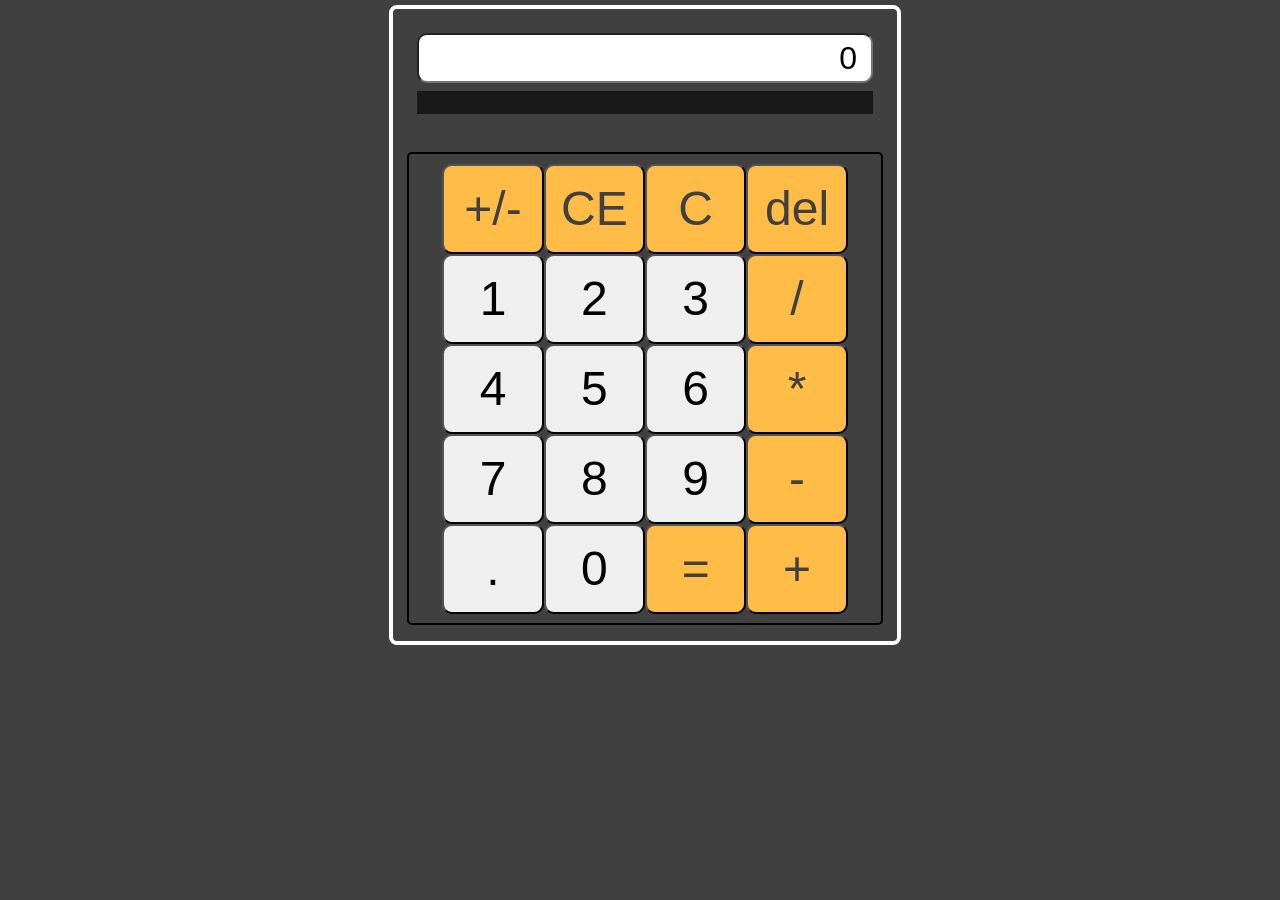
==== aula20/ex005/index.html @ 2351baa2 "feat: add aulas 19-20" ====
<!DOCTYPE html>
<html lang="en">
<head>
    <meta charset="UTF-8">
    <meta name="viewport" content="width=device-width, initial-scale=1.0">
    <link rel="stylesheet" href="style.css">
    <title>Calculadora</title>
</head>
<body>
    <main class="container">
        <div id="calculadora">

            <div id="text">
                <input type="text" value="0">
                <div id="calculos">
                    <p>
                    </p> 
                    <span id="sinal"></span>
                </div>
            </div>
            <div id="botoes" class="container">
                <div id="acoes">
                    <button class="operacoes" onclick="operacao('MoM')">+/-</button>
                    <button class="operacoes" onclick="operacao('CE')">CE</button>
                    <button class="operacoes" onclick="operacao('C')">C</button>
                    <button class="operacoes" onclick="operacao('del')">del</button>
               
                    <button class="num" onclick="enterNumber(1)">1</button>
                    <button class="num" onclick="enterNumber(2)">2</button>
                    <button class="num" onclick="enterNumber(3)">3</button>
                    <button class="operacoes" onclick="operacao('div')">/</button>
                    <button class="num" onclick="enterNumber(4)">4</button>
                    <button class="num" onclick="enterNumber(5)">5</button>
                    <button class="num" onclick="enterNumber(6)">6</button>
                    <button class="operacoes" onclick="operacao('mult')">*</button>
                    <button class="num" onclick="enterNumber(7)">7</button>
                    <button class="num" onclick="enterNumber(8)">8</button>
                    <button class="num" onclick="enterNumber(9)">9</button>
                    <button class="operacoes" onclick="operacao('sub')">-</button>
                    <button class="num" onclick="enterNumber('.')">.</button>
                    <button class="num" onclick="enterNumber(0)"> 0</button>
                    <button class="operacoes"  onclick="igual()">=</button>
                    <button class="operacoes" onclick="operacao('soma')">+</button>

                </div>
               
            </div>

        </div>
    </main>
    
</body>
<script src="script.js"></script>
</html>
---- aula20/ex005/style.css ----
@charset "UTF-8";

*{
    margin:0;
    padding: 0;
    box-sizing:border-box;
}

:root{
   
    --sinza: #414040;
    --cor-white: #FEFBF4;
    --cor-btn: #FFBD48;
    --dark:#0B0A0A;
    --cor-border:#fff;
}

body{
    background-color:var(--sinza);
    width:100%;
    overflow-x:hidden;
    -webkit-font-smoothing:antialiased;
    margin:5px;
}

.container{
    display: flex;
    align-items: center;
    flex-direction:column;
    justify-content: center;
    margin-bottom: 40px;
}

div#calculadora{
    width:40%;
    height: 720px;
    border: 4px solid var(--cor-border);
    border-radius: 8px;
}
div#text{
    width: 100%;
    padding:24px;
}
div#text input{
    width: 100%;
    height: 50px;
    padding:14px;
    border-radius: 10px;
    font-size: 2rem;
    align-content: center;
    text-align: right;
}

div#botoes{
    width: 100%;
    flex-direction: row;
    padding:14px;


}
div#botoes div#acoes{
    border: 2px solid ;
    border-radius: 5px;
    width: 100%;
    display: flex;
    flex-direction:row;
    flex-wrap:wrap;
    padding: 2% 7% 2% 7%;

}
div#botoes div#acoes button{

    width: 25%;
    height:105px;
    cursor: pointer;
    font-size: 5rem;
    border-radius: 10px;
    
}
div#botoes div#acoes .num:hover{
    background-color: var(--cor-btn);
    
}

.operacoes{
    background-color: var(--cor-btn);
    color:var(--sinza);
}
.operacoes:hover{
    color: var(--cor-white);
    background-color: var(--sinza);
}
div#calculos{
    display: flex;
    flex-direction: row;
    color: var(--cor-white);
    height:23px;
    margin-top: 8px;
    padding:2px 2px 2px 2px;
    background-color: #1a1919;
}
div#calculos span#sinal{
    margin-left: 8px;
}


/*RESPONSIVIDADE:*/
@media(min-width:200px) and (max-width:575.9px){ 
    
    body{
        margin-top: 22%;
       }
       div#text input{
        height: 1px;
        font-size: 100%;
    }
        div#calculadora{
            width:40%;
            height: 340px;
        }
        div#botoes div#acoes button{
        
            width: 25%;
            height:35px;
             font-size: 1rem;    
        }
 
   }
   @media(min-width:576px) and (max-width:767.9px){
    body{
        margin-top: 12%;
       }
       
       
       div#text input{
        height: 6px;
        font-size: 100%;
    }
        div#calculadora{
            width:40%;
            height: 470px;
            
        }
        div#botoes div#acoes button{
        
            width: 25%;
            height:60px;
             font-size: 1.9rem;
            
        }

   }
   @media(min-width:768px) and (max-width:991.9px){
   body{
    margin-top: 12%;
   }
   div#text input{
    height: 16px;
    font-size: 100%;
}

    div#calculadora{
        width:40%;
        height: 570px;

    }
    div#botoes div#acoes button{
    
        width: 25%;
        height:80px;
         font-size: 2.7rem;
        
    }
}
   @media(min-width:992px) and (max-width:1400.9px){
    
    div#calculadora{
        width:40%;
        height: 640px;
    }
    div#botoes div#acoes button{
        width: 25%;
        height:90px;
        font-size: 3rem;
    }
 
   }
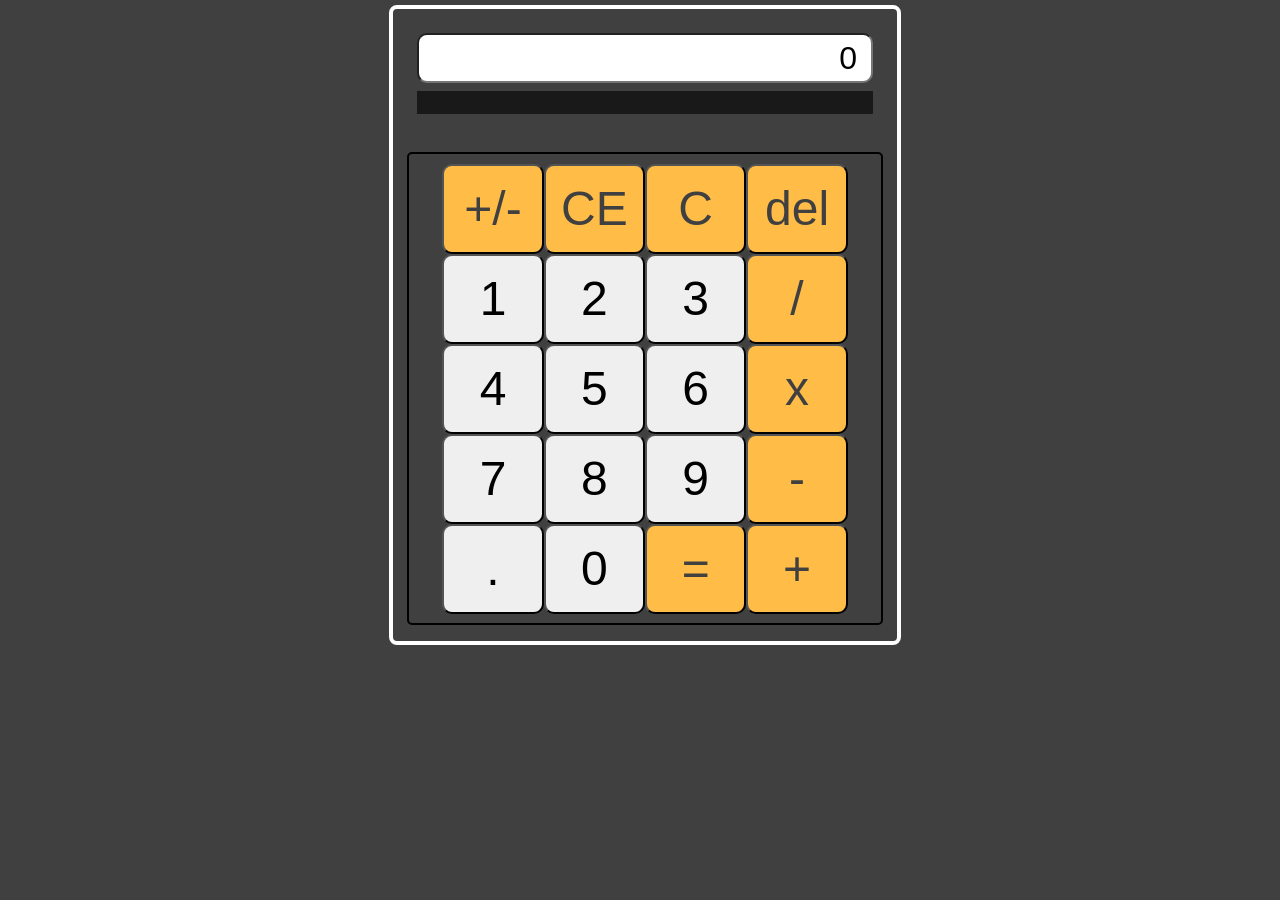
==== commit 99cbcb6a: "update aula20/ex005/index.html" ====
--- a/aula20/ex005/index.html
+++ b/aula20/ex005/index.html
@@ -1,5 +1,5 @@
 <!DOCTYPE html>
-<html lang="en">
+<html lang="pt-br">
 <head>
     <meta charset="UTF-8">
     <meta name="viewport" content="width=device-width, initial-scale=1.0">
@@ -9,46 +9,41 @@
 <body>
     <main class="container">
         <div id="calculadora">
-
             <div id="text">
                 <input type="text" value="0">
                 <div id="calculos">
-                    <p>
-                    </p> 
+                    <span id="n1"></span> 
                     <span id="sinal"></span>
+                    <span id="n2"></span>
                 </div>
             </div>
             <div id="botoes" class="container">
                 <div id="acoes">
-                    <button class="operacoes" onclick="operacao('MoM')">+/-</button>
-                    <button class="operacoes" onclick="operacao('CE')">CE</button>
-                    <button class="operacoes" onclick="operacao('C')">C</button>
-                    <button class="operacoes" onclick="operacao('del')">del</button>
-               
-                    <button class="num" onclick="enterNumber(1)">1</button>
-                    <button class="num" onclick="enterNumber(2)">2</button>
-                    <button class="num" onclick="enterNumber(3)">3</button>
-                    <button class="operacoes" onclick="operacao('div')">/</button>
-                    <button class="num" onclick="enterNumber(4)">4</button>
-                    <button class="num" onclick="enterNumber(5)">5</button>
-                    <button class="num" onclick="enterNumber(6)">6</button>
-                    <button class="operacoes" onclick="operacao('mult')">*</button>
-                    <button class="num" onclick="enterNumber(7)">7</button>
-                    <button class="num" onclick="enterNumber(8)">8</button>
-                    <button class="num" onclick="enterNumber(9)">9</button>
-                    <button class="operacoes" onclick="operacao('sub')">-</button>
-                    <button class="num" onclick="enterNumber('.')">.</button>
-                    <button class="num" onclick="enterNumber(0)"> 0</button>
+                    <button class="operacoes" onclick="MoM()">+/-</button>
+                    <button class="operacoes" onclick="CE()">CE</button>
+                    <button class="operacoes" onclick="C()">C</button>
+                    <button class="operacoes" onclick="del()">del</button>
+
+                    <button class="num" onclick="introduzirDigito(1)">1</button>
+                    <button class="num" onclick="introduzirDigito(2)">2</button>
+                    <button class="num" onclick="introduzirDigito(3)">3</button>
+                    <button class="operacoes" onclick="introduzirSinal('/')">/</button>
+                    <button class="num" onclick="introduzirDigito(4)">4</button>
+                    <button class="num" onclick="introduzirDigito(5)">5</button>
+                    <button class="num" onclick="introduzirDigito(6)">6</button>
+                    <button class="operacoes" onclick="introduzirSinal('x')">x</button>
+                    <button class="num" onclick="introduzirDigito(7)">7</button>
+                    <button class="num" onclick="introduzirDigito(8)">8</button>
+                    <button class="num" onclick="introduzirDigito(9)">9</button>
+                    <button class="operacoes" onclick="introduzirSinal('-')">-</button>
+                    <button class="num" onclick="introduzirDigito('.')">.</button>
+                    <button class="num" onclick="introduzirDigito(0)"> 0</button>
                     <button class="operacoes"  onclick="igual()">=</button>
-                    <button class="operacoes" onclick="operacao('soma')">+</button>
-
+                    <button class="operacoes" onclick="introduzirSinal('+')">+</button>
                 </div>
-               
             </div>
-
         </div>
     </main>
-    
+    <script src="script.js"></script>
 </body>
-<script src="script.js"></script>
 </html>
--- a/aula20/ex005/style.css
+++ b/aula20/ex005/style.css
@@ -1,13 +1,12 @@
 @charset "UTF-8";
 
-*{
+* {
     margin:0;
     padding: 0;
     box-sizing:border-box;
 }
 
-:root{
-   
+:root {
     --sinza: #414040;
     --cor-white: #FEFBF4;
     --cor-btn: #FFBD48;
@@ -15,7 +14,7 @@
     --cor-border:#fff;
 }
 
-body{
+body {
     background-color:var(--sinza);
     width:100%;
     overflow-x:hidden;
@@ -23,7 +22,7 @@
     margin:5px;
 }
 
-.container{
+.container {
     display: flex;
     align-items: center;
     flex-direction:column;
@@ -31,17 +30,19 @@
     margin-bottom: 40px;
 }
 
-div#calculadora{
+div#calculadora {
     width:40%;
     height: 720px;
     border: 4px solid var(--cor-border);
     border-radius: 8px;
 }
-div#text{
+
+div#text {
     width: 100%;
     padding:24px;
 }
-div#text input{
+
+div#text input {
     width: 100%;
     height: 50px;
     padding:14px;
@@ -51,14 +52,13 @@
     text-align: right;
 }
 
-div#botoes{
+div#botoes {
     width: 100%;
     flex-direction: row;
     padding:14px;
+}
 
-
-}
-div#botoes div#acoes{
+div#botoes div#acoes {
     border: 2px solid ;
     border-radius: 5px;
     width: 100%;
@@ -66,31 +66,31 @@
     flex-direction:row;
     flex-wrap:wrap;
     padding: 2% 7% 2% 7%;
+}
 
-}
-div#botoes div#acoes button{
-
+div#botoes div#acoes button {
     width: 25%;
     height:105px;
     cursor: pointer;
     font-size: 5rem;
     border-radius: 10px;
-    
-}
-div#botoes div#acoes .num:hover{
-    background-color: var(--cor-btn);
-    
 }
 
-.operacoes{
+div#botoes div#acoes .num:hover {
+    background-color: var(--cor-btn);
+}
+
+.operacoes {
     background-color: var(--cor-btn);
     color:var(--sinza);
 }
-.operacoes:hover{
+
+.operacoes:hover {
     color: var(--cor-white);
     background-color: var(--sinza);
 }
-div#calculos{
+
+div#calculos {
     display: flex;
     flex-direction: row;
     color: var(--cor-white);
@@ -99,90 +99,87 @@
     padding:2px 2px 2px 2px;
     background-color: #1a1919;
 }
-div#calculos span#sinal{
-    margin-left: 8px;
+
+span {
+    margin-left: 5px;
 }
 
+/*RESPONSIVIDADE:*/
+@media(min-width:200px) and (max-width:575.9px) { 
+    body {
+        margin-top: 22%;
+    }
 
-/*RESPONSIVIDADE:*/
-@media(min-width:200px) and (max-width:575.9px){ 
-    
-    body{
-        margin-top: 22%;
-       }
-       div#text input{
+    div#text input {
         height: 1px;
         font-size: 100%;
     }
-        div#calculadora{
-            width:40%;
-            height: 340px;
-        }
-        div#botoes div#acoes button{
-        
-            width: 25%;
-            height:35px;
-             font-size: 1rem;    
-        }
- 
-   }
-   @media(min-width:576px) and (max-width:767.9px){
-    body{
+
+    div#calculadora {
+        width:40%;
+        height: 340px;
+    }
+
+    div#botoes div#acoes button {
+        width: 25%;
+        height:35px;
+        font-size: 1rem;    
+    }
+}
+
+@media(min-width:576px) and (max-width:767.9px) {
+    body {
         margin-top: 12%;
-       }
-       
-       
-       div#text input{
+    }
+
+    div#text input {
         height: 6px;
         font-size: 100%;
     }
-        div#calculadora{
-            width:40%;
-            height: 470px;
-            
-        }
-        div#botoes div#acoes button{
-        
-            width: 25%;
-            height:60px;
-             font-size: 1.9rem;
-            
-        }
 
-   }
-   @media(min-width:768px) and (max-width:991.9px){
-   body{
-    margin-top: 12%;
-   }
-   div#text input{
-    height: 16px;
-    font-size: 100%;
+    div#calculadora {
+        width:40%;
+        height: 470px;
+    }
+
+    div#botoes div#acoes button {
+        width: 25%;
+        height:60px;
+        font-size: 1.9rem;
+    }
 }
 
-    div#calculadora{
+@media(min-width:768px) and (max-width:991.9px) {
+    body {
+        margin-top: 12%;
+    }
+
+    div#text input {
+        height: 16px;
+        font-size: 100%;
+    }
+
+    div#calculadora {
         width:40%;
         height: 570px;
+    }
 
-    }
-    div#botoes div#acoes button{
-    
+    div#botoes div#acoes button {
         width: 25%;
         height:80px;
-         font-size: 2.7rem;
-        
+        font-size: 2.7rem;
     }
 }
-   @media(min-width:992px) and (max-width:1400.9px){
-    
-    div#calculadora{
+
+@media(min-width:992px) and (max-width:1400.9px) {
+    div#calculadora {
         width:40%;
         height: 640px;
     }
-    div#botoes div#acoes button{
+
+    div#botoes div#acoes button {
         width: 25%;
         height:90px;
         font-size: 3rem;
     }
- 
-   }
- +}
